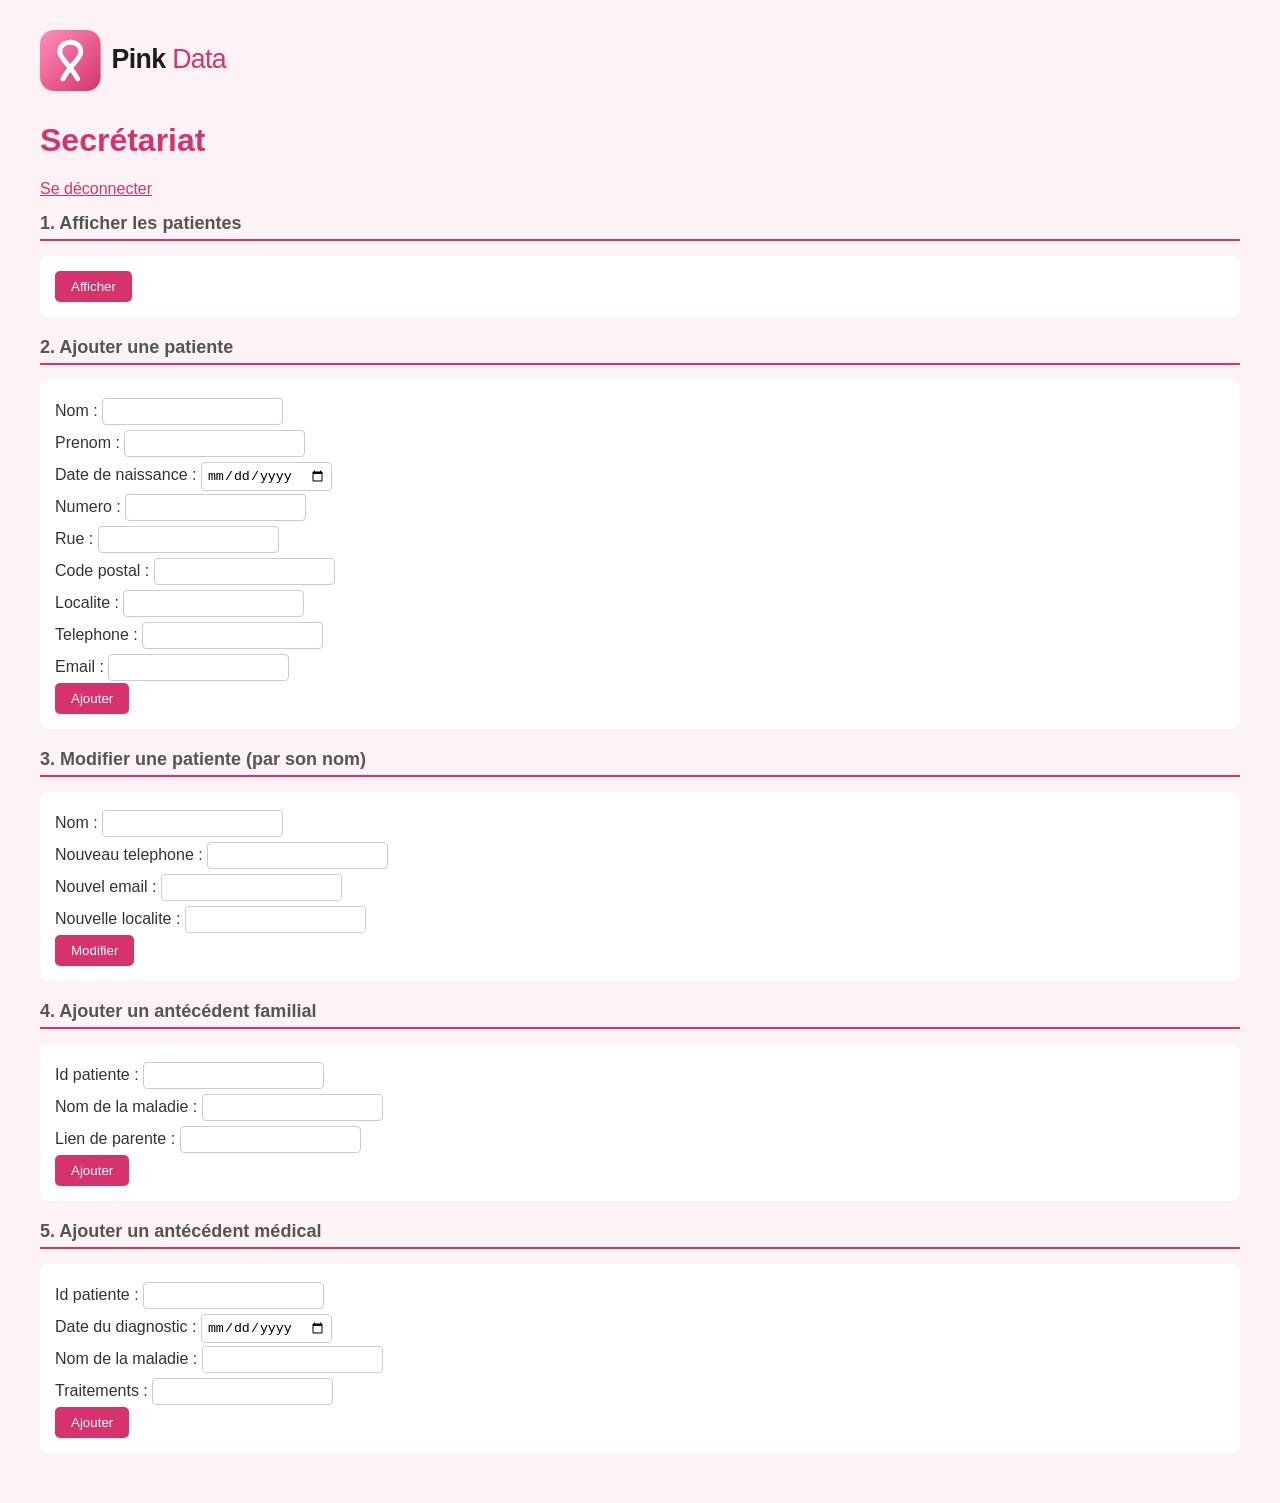
==== secretariat/index.html @ 6a2b70fb "add tous les trucs" ====
<html>
<head>
<meta charset="UTF-8">
<title>Secrétariat</title>
<link rel="stylesheet" href="../style.css">
<link rel="icon" href="../icone.svg">
</head>
<body>
<img src="../logo.svg" alt="Pink Data" width="200">
<h1>Secrétariat</h1>
<a href="../index.html">Se déconnecter</a>

<h2>1. Afficher les patientes</h2>
<form action="affichage_patiente.php" method="post">
    <input type="submit" value="Afficher">
</form>

<h2>2. Ajouter une patiente</h2>
<form action="ajout_patiente.php" method="post">
    Nom : <input type="text" name="Nom"><br>
    Prenom : <input type="text" name="Prenom"><br>
    Date de naissance : <input type="date" name="Date_naissance"><br>
    Numero : <input type="text" name="Numero"><br>
    Rue : <input type="text" name="Rue"><br>
    Code postal : <input type="text" name="Code_postal"><br>
    Localite : <input type="text" name="Localite"><br>
    Telephone : <input type="text" name="Telephone"><br>
    Email : <input type="text" name="Email"><br>
    <input type="submit" value="Ajouter">
</form>


<h2>3. Modifier une patiente (par son nom)</h2>
<form action="update_patiente.php" method="post">
    Nom : <input type="text" name="Nom"><br>
    Nouveau telephone : <input type="text" name="Telephone"><br>
    Nouvel email : <input type="text" name="Email"><br>
    Nouvelle localite : <input type="text" name="Localite"><br>
    <input type="submit" value="Modifier">
</form>


<h2>4. Ajouter un antécédent familial</h2>
<form action="ajout_antecedent_familial.php" method="post">
    Id patiente : <input type="number" name="Id_Patiente"><br>
    Nom de la maladie : <input type="text" name="Nom_maladie"><br>
    Lien de parente : <input type="text" name="Lien_parente"><br>
    <input type="submit" value="Ajouter">
</form>

<h2>5. Ajouter un antécédent médical</h2>
<form action="ajout_antecedent_medical.php" method="post">
    Id patiente : <input type="number" name="Id_Patiente"><br>
    Date du diagnostic : <input type="date" name="Date_diagnostic"><br>
    Nom de la maladie : <input type="text" name="Nom_maladie"><br>
    Traitements : <input type="text" name="Traitements"><br>
    <input type="submit" value="Ajouter">
</form>
</body>
</html>
---- style.css ----
body { font-family: Arial, sans-serif; background: #fdf2f6; margin: 0; padding: 30px 40px; color: #333; }
h1 { color: #d6336c; }
h2 { color: #555; font-size: 18px; border-bottom: 2px solid #d6336c; padding-bottom: 5px; }
form { background: white; padding: 15px; border-radius: 8px; margin-bottom: 20px; line-height: 2; }
input[type=text], input[type=number], input[type=date], input[type=time], input[type=password] { padding: 5px; border: 1px solid #ccc; border-radius: 4px; }
input[type=submit] { background: #d6336c; color: white; border: none; padding: 8px 16px; border-radius: 5px; cursor: pointer; }
input[type=submit]:hover { background: #b02a58; }
a { color: #d6336c; }
.connexion { max-width: 340px; margin: 80px auto; text-align: center; }
.connexion form { text-align: left; }
img { margin-bottom: 10px; }
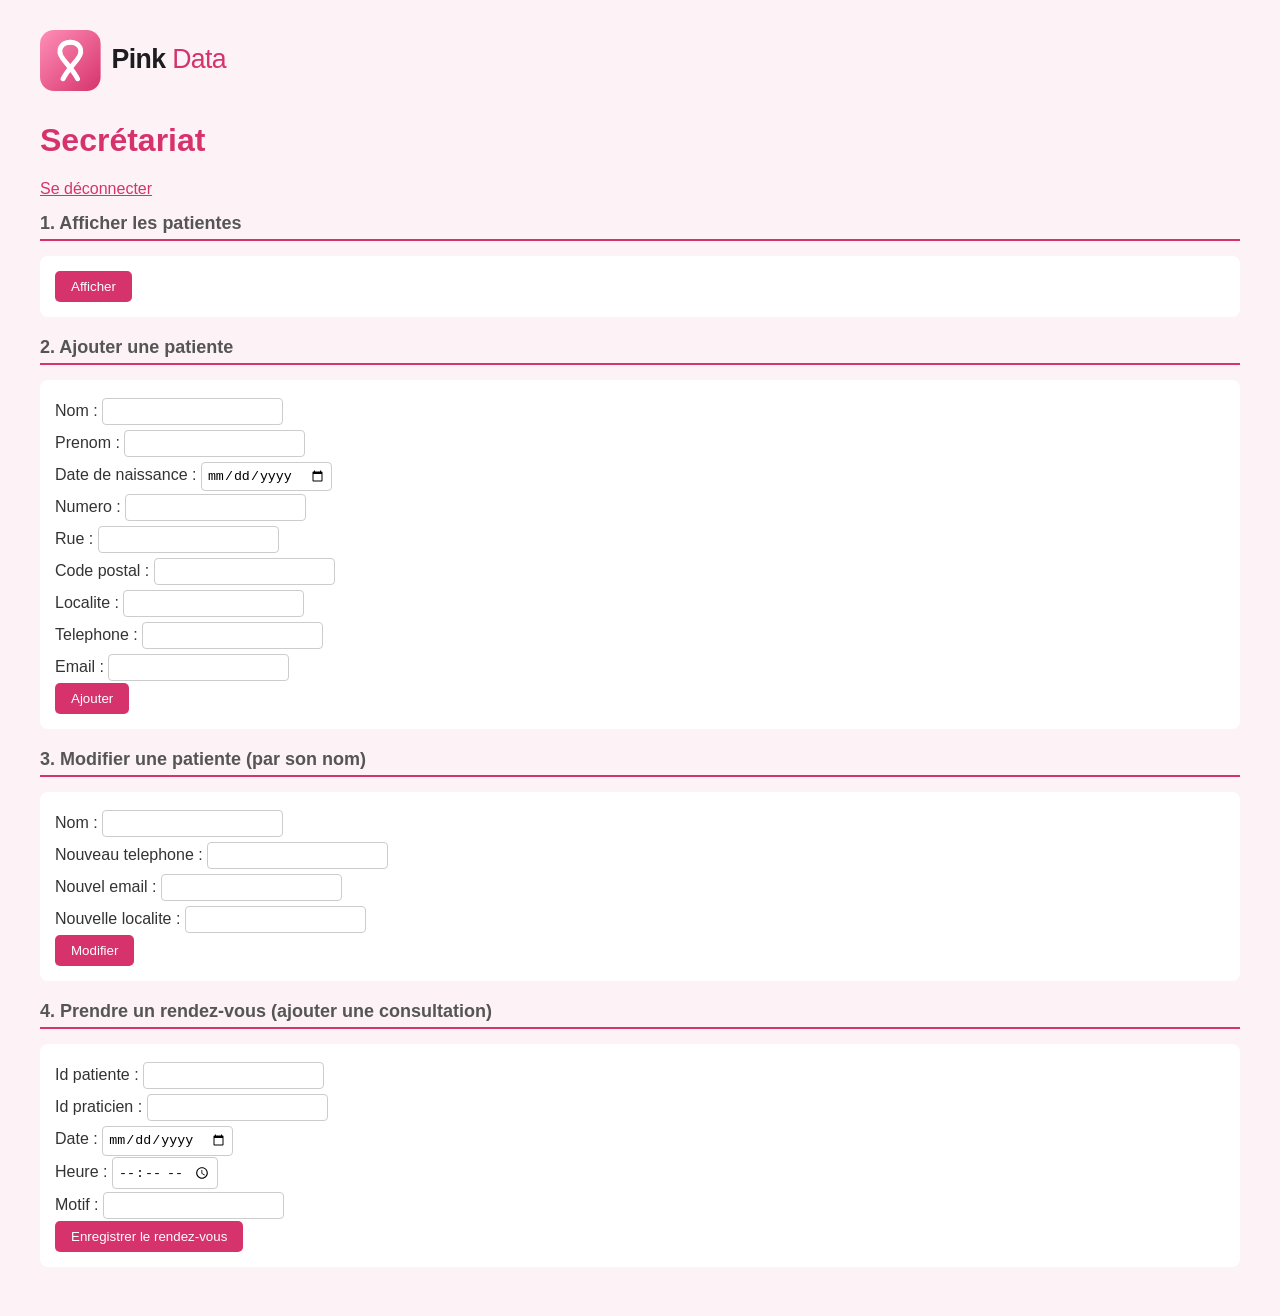
==== commit fd872930: "2" ====
--- a/secretariat/index.html
+++ b/secretariat/index.html
@@ -40,21 +40,14 @@
 </form>
 
 
-<h2>4. Ajouter un antécédent familial</h2>
-<form action="ajout_antecedent_familial.php" method="post">
+<h2>4. Prendre un rendez-vous (ajouter une consultation)</h2>
+<form action="ajout_consultation.php" method="post">
     Id patiente : <input type="number" name="Id_Patiente"><br>
-    Nom de la maladie : <input type="text" name="Nom_maladie"><br>
-    Lien de parente : <input type="text" name="Lien_parente"><br>
-    <input type="submit" value="Ajouter">
-</form>
-
-<h2>5. Ajouter un antécédent médical</h2>
-<form action="ajout_antecedent_medical.php" method="post">
-    Id patiente : <input type="number" name="Id_Patiente"><br>
-    Date du diagnostic : <input type="date" name="Date_diagnostic"><br>
-    Nom de la maladie : <input type="text" name="Nom_maladie"><br>
-    Traitements : <input type="text" name="Traitements"><br>
-    <input type="submit" value="Ajouter">
+    Id praticien : <input type="number" name="Id_Praticien"><br>
+    Date : <input type="date" name="Date_consultation"><br>
+    Heure : <input type="time" name="Heure_consultation"><br>
+    Motif : <input type="text" name="Motif_clinique"><br>
+    <input type="submit" value="Enregistrer le rendez-vous">
 </form>
 </body>
 </html>
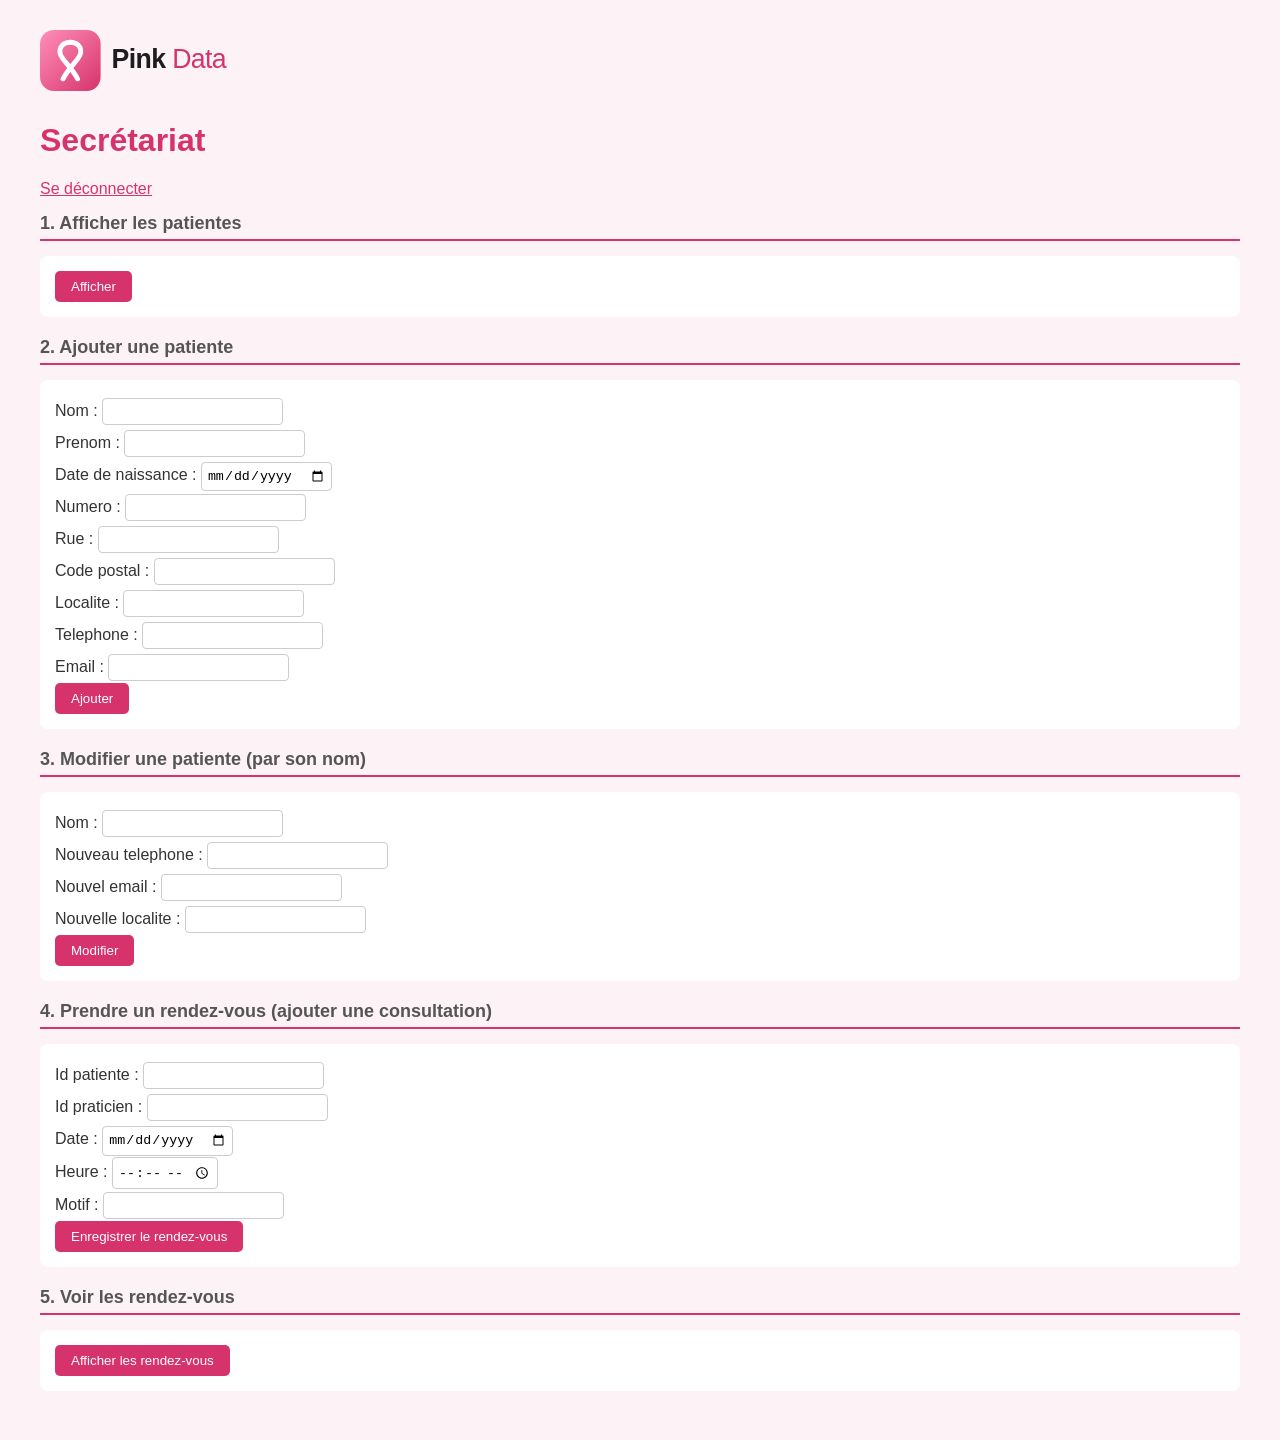
==== commit 7490d52a: "3" ====
--- a/secretariat/index.html
+++ b/secretariat/index.html
@@ -49,5 +49,10 @@
     Motif : <input type="text" name="Motif_clinique"><br>
     <input type="submit" value="Enregistrer le rendez-vous">
 </form>
+
+<h2>5. Voir les rendez-vous</h2>
+<form action="affichage_consultation.php" method="post">
+    <input type="submit" value="Afficher les rendez-vous">
+</form>
 </body>
 </html>
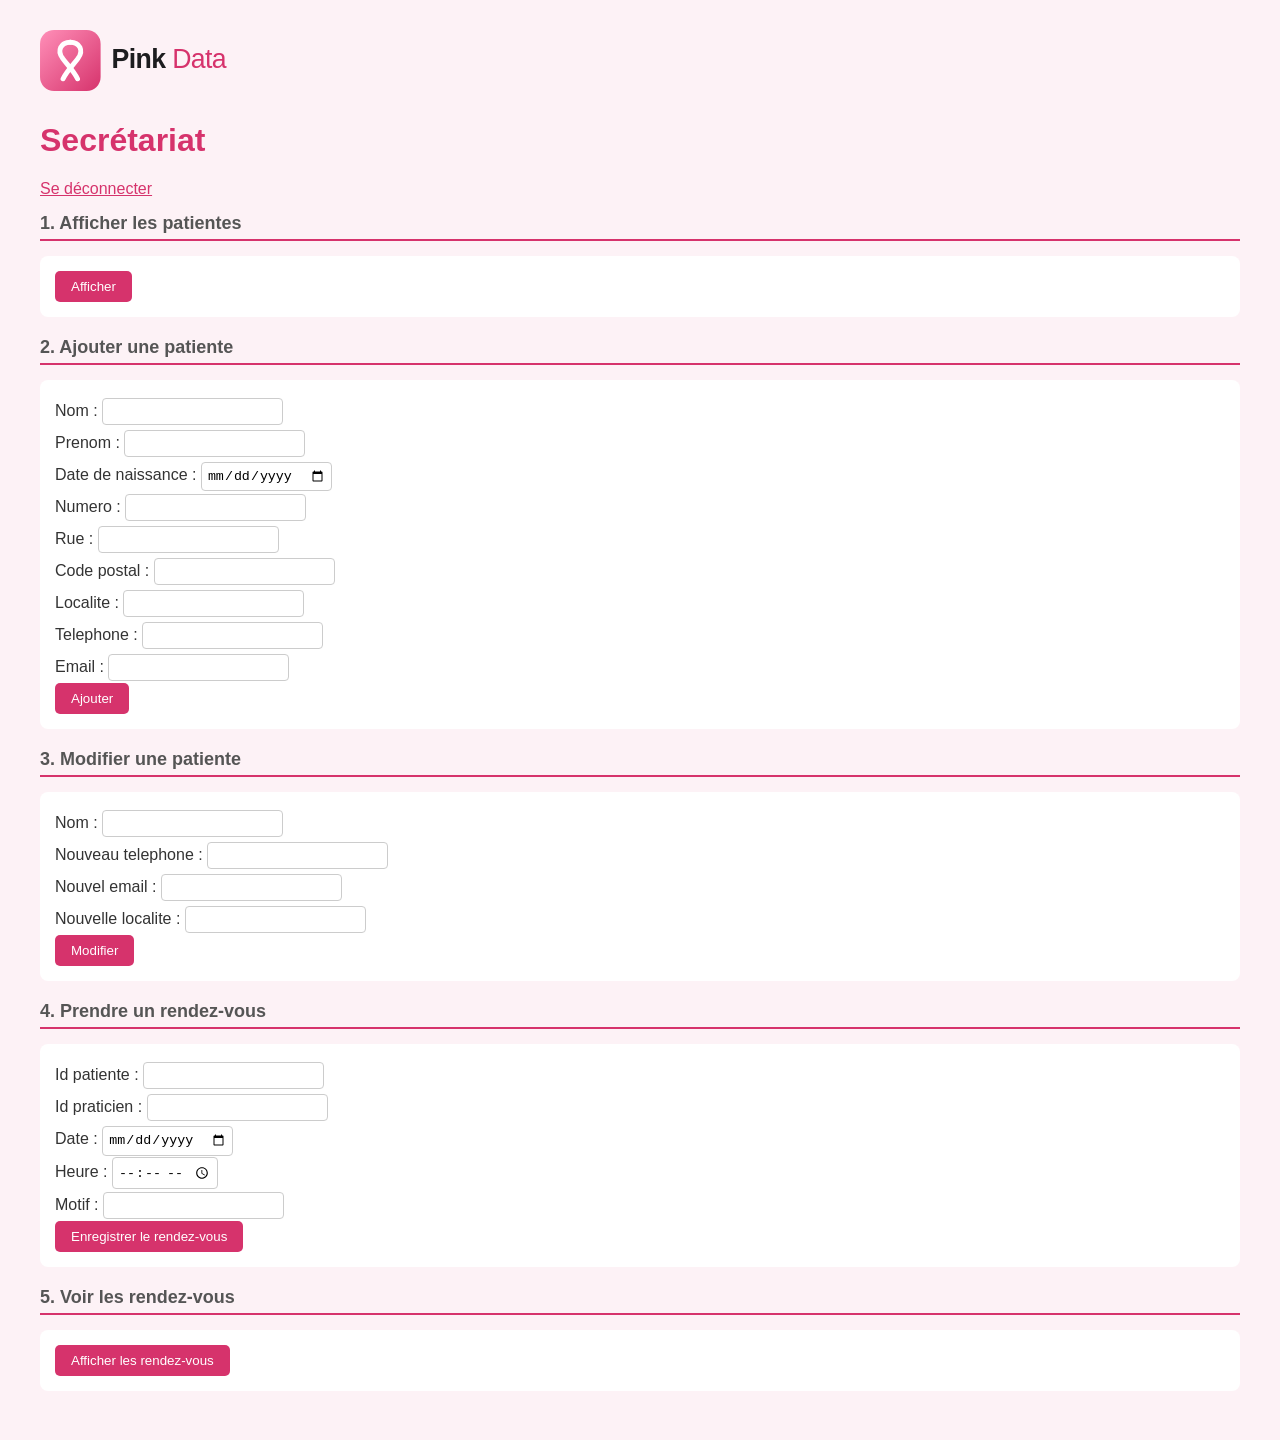
==== commit 1f1abcce: "4" ====
--- a/secretariat/index.html
+++ b/secretariat/index.html
@@ -30,7 +30,7 @@
 </form>
 
 
-<h2>3. Modifier une patiente (par son nom)</h2>
+<h2>3. Modifier une patiente</h2>
 <form action="update_patiente.php" method="post">
     Nom : <input type="text" name="Nom"><br>
     Nouveau telephone : <input type="text" name="Telephone"><br>
@@ -40,7 +40,7 @@
 </form>
 
 
-<h2>4. Prendre un rendez-vous (ajouter une consultation)</h2>
+<h2>4. Prendre un rendez-vous</h2>
 <form action="ajout_consultation.php" method="post">
     Id patiente : <input type="number" name="Id_Patiente"><br>
     Id praticien : <input type="number" name="Id_Praticien"><br>
